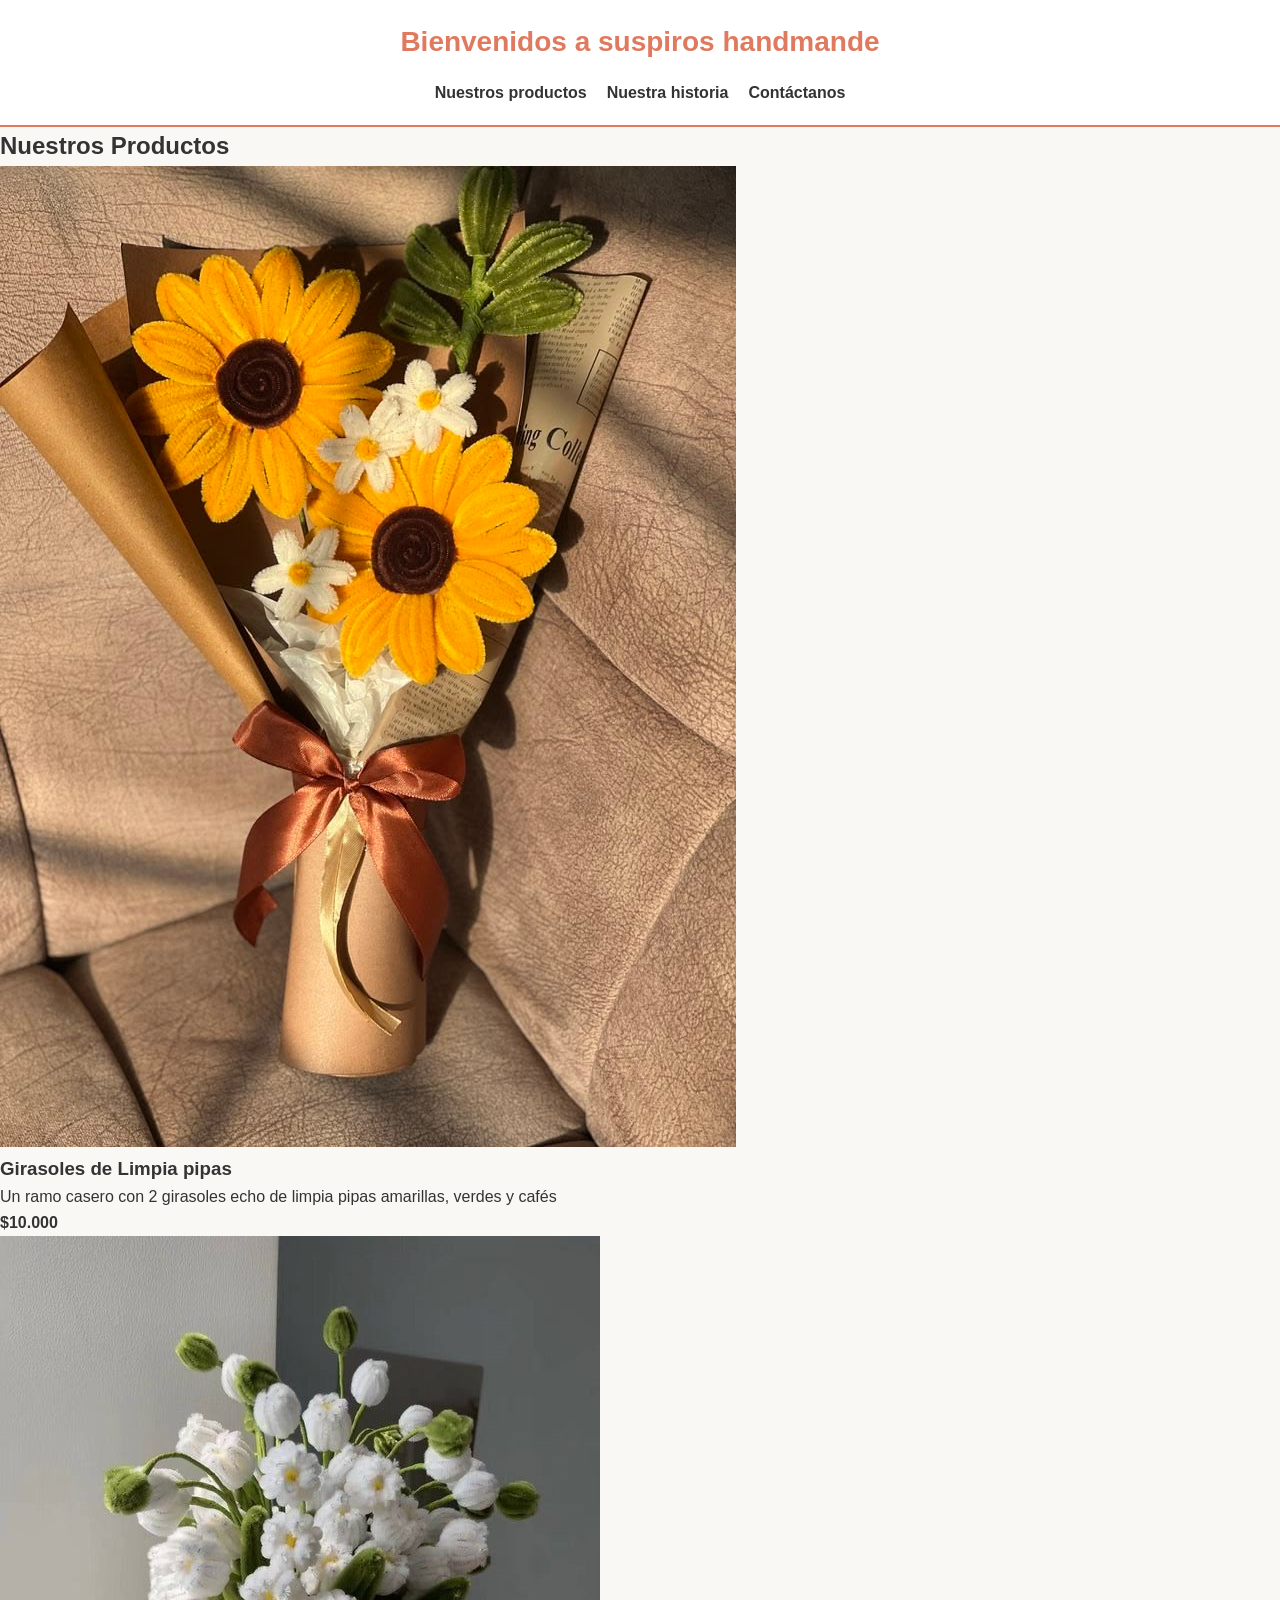
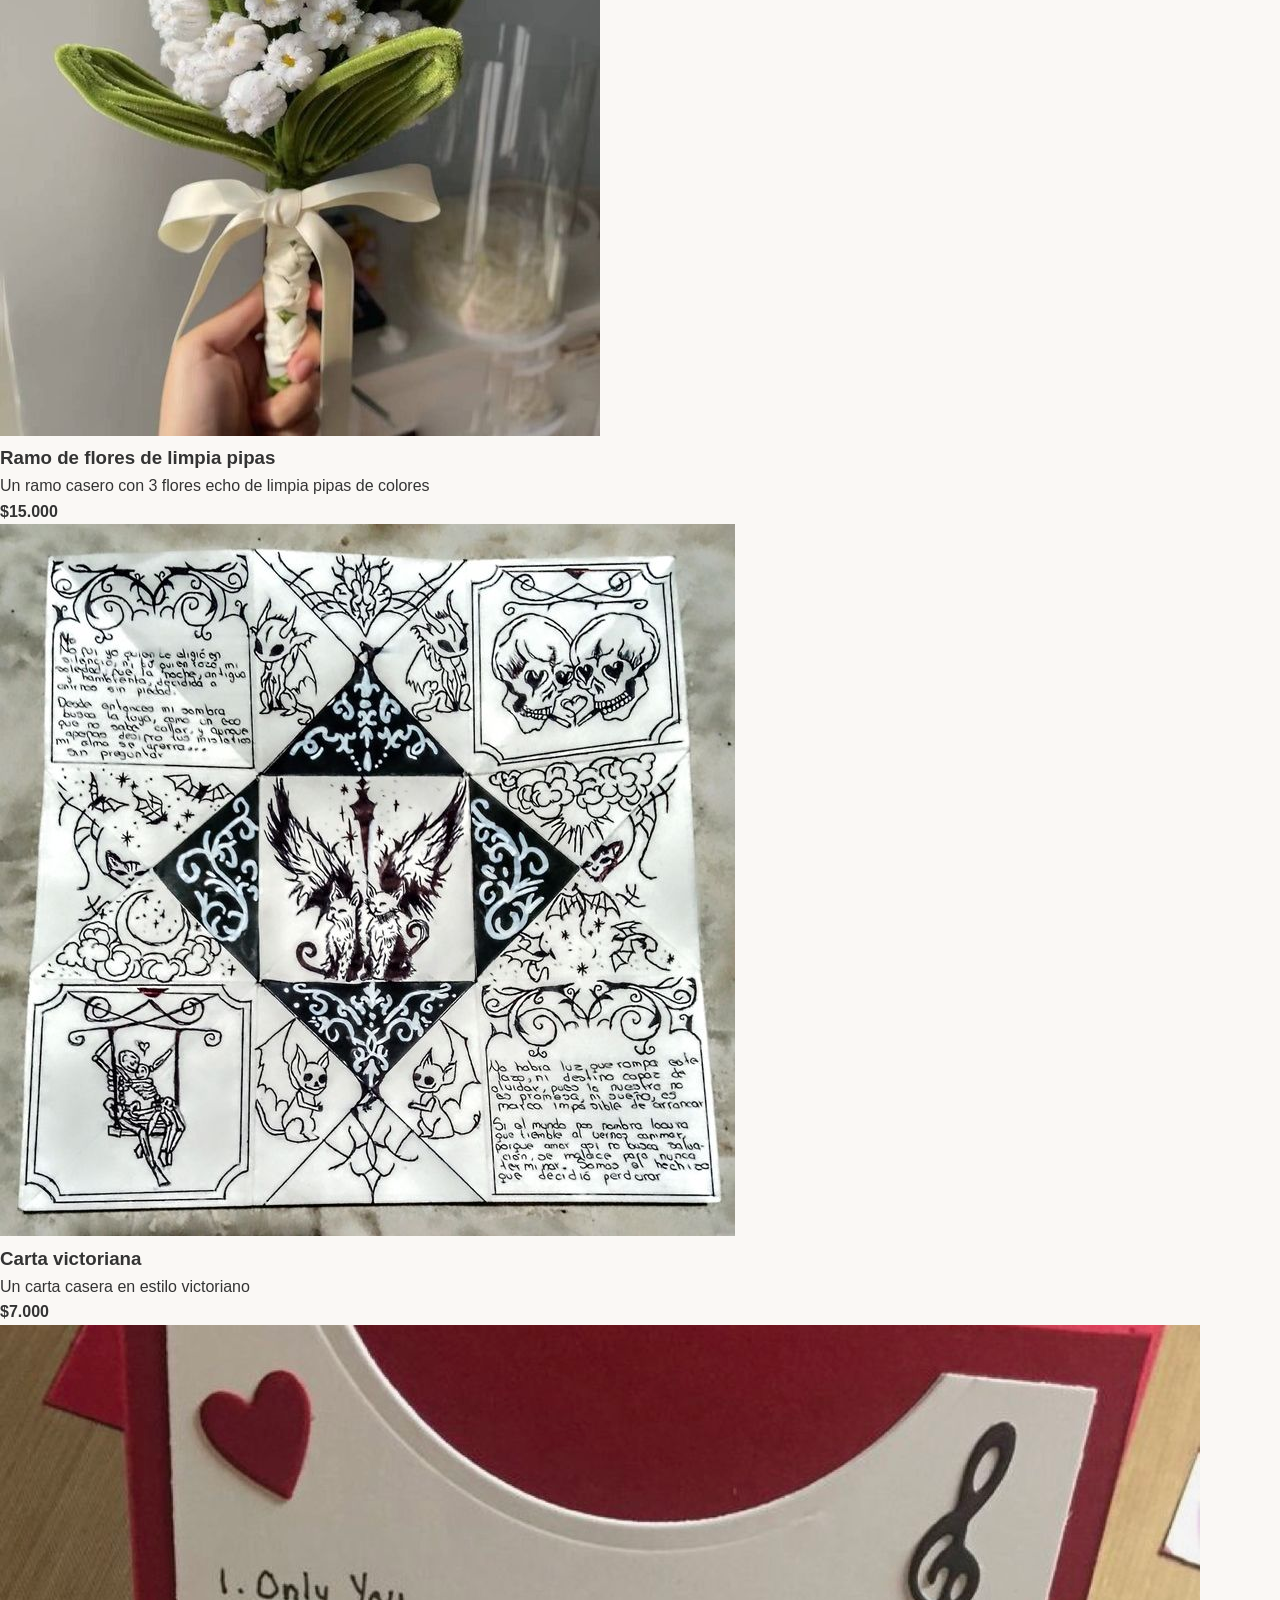
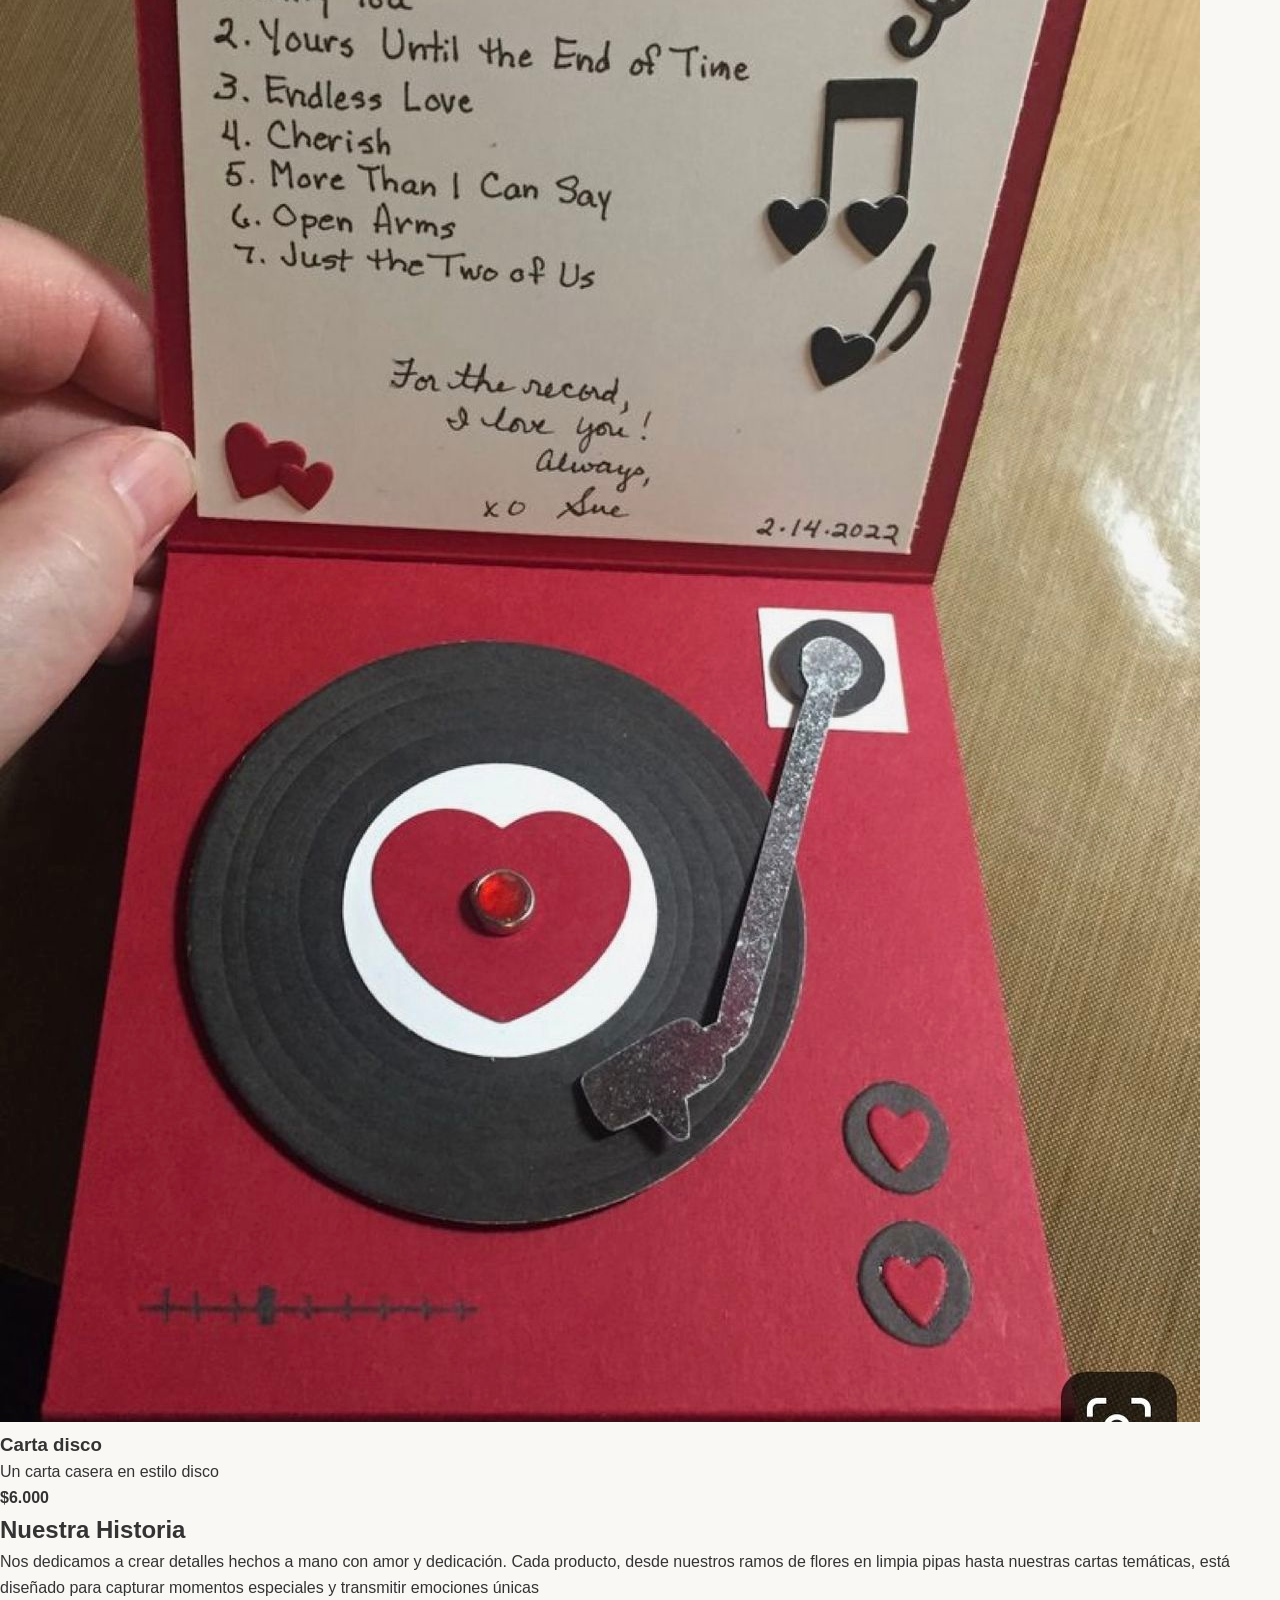
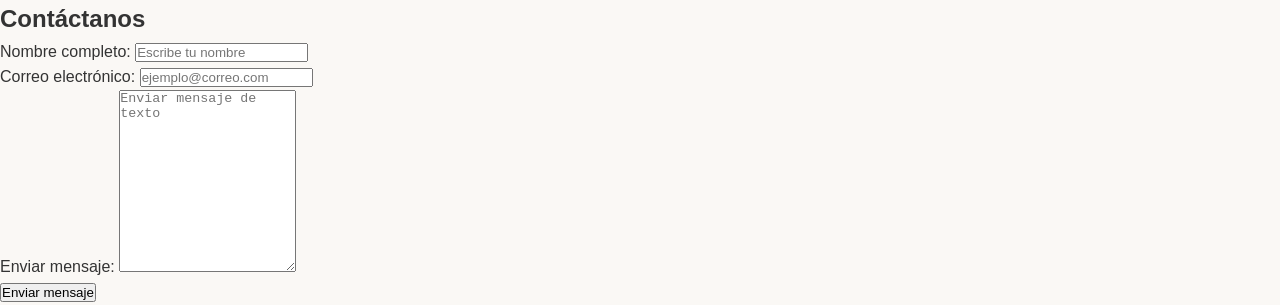
==== index.html @ 6c85f87e "Se corrigio la barra de navegación html y se colocaron los estilos en css de la barra de navegación" ====
<!DOCTYPE html>
<html lang="es">
<head>
    <meta charset="UTF-8">
    <meta name="viewport" content="width=device-width, initial-scale=1.0">
    <title>Suspiros handmade</title>
    <link rel="stylesheet" href="style.css">
</head>
<body>
    <header>
        <!--Nombre inicial-->
        <h1>Bienvenidos a suspiros handmande</h1>
      <!--Listado de secciónes de la pagina-->
       <nav class="la-navegacion">
        <ul class="menu-lista">
            <li><a href="#productos">Nuestros productos</a></li>
            <li><a href="#sobre-nosotros">Nuestra historia</a></li>
            <li><a href="#contacto">Contáctanos</a></li>
        </ul>
        </nav>
    </header>
   <!--Sección de productos-->
     <section id="productos">
        <h2>Nuestros Productos</h2>
        <!--Tarjeta de producto numero 1-->
        <div class="tarjeta-producto">
            <article class="contenido-producto">
            <img src="girasoles.jpg" alt="vista del producto 1">
            <h3>Girasoles de Limpia pipas</h3>
            <p>Un ramo casero con 2 girasoles echo de limpia pipas amarillas, verdes y cafés</p>
            <p><strong>$10.000</strong></p>
        </article>
        </div>

        <!--Tarjeta de producto numero 2-->
        <div class="tarjeta-producto">
            <article class="contenido-producto">
            <img src="Lirios.jpg" alt="vista del producto 2">
            <h3>Ramo de flores de limpia pipas</h3>
            <p>Un ramo casero con 3 flores echo de limpia pipas de colores</p>
            <p><strong>$15.000</strong></p>
            </article>
        </div>

        <!--Tarjeta de producto numero 3-->
        <div class="tarjeta-producto">
            <article class="contenido-producto">
            <img src="carta.jpg" alt="vista del producto 3">
            <h3>Carta victoriana</h3>
            <p>Un carta casera en estilo victoriano</p>
            <p><strong>$7.000</strong></p>
            </article>
        </div>

        <div class="tarjeta-producto">
            <article class="contenido-producto">
                <img src="Disco.jpg" alt="vista del producto 4">
                <h3>Carta disco</h3>
                <p>Un carta casera en estilo disco</p>
                <p><strong>$6.000</strong></p>
            </article>
        </div>
     </section>

     <!--Sección sobre nosotros o nuerstra historia-->
     <section id="sobre-nosotros">
        <h2><strong>Nuestra Historia</strong></h2>
        <article class="historia-contenido">
            <p>Nos dedicamos a crear detalles hechos a mano con amor y dedicación. 
                    Cada producto, desde nuestros ramos de flores en limpia pipas hasta nuestras cartas temáticas, 
                    está diseñado para capturar momentos especiales y transmitir emociones únicas</p>

        </article>

     </section>

      <!--Sección de contacto-->
      <section id="contacto">
       <h2>Contáctanos</h2> 
       <form action="#" method="post">
        <div>
            <label for="nombre">Nombre completo:</label>
            <input type="text" id="nombre" name="nombre" placeholder="Escribe tu nombre" required>
        </div>

        <div>
            <label for="email">Correo electrónico:</label>
            <input type="email" id="email" name="email" placeholder="ejemplo@correo.com" required>
        </div>

        <div>
            <label for="mensaje">Enviar mensaje:</label>
            <textarea id="mensaje" name="mensaje" rows="12" placeholder="Enviar mensaje de texto" required></textarea>
         </div>

         <button type="submit">Enviar mensaje</button>
       </form>
      </section>
  </body>
</html>
---- style.css ----
/*Quitando margenes de la pagina creados por defecto*/
*{
    margin: 0;
    padding: 0;
    box-sizing: border-box;
}
/*Estilos principales o generales para la pagina*/
body {
    font-family: 'Segoe UI', sans-serif, Tahoma, Verdana;
    background-color: #FAF8F5;
    color: #333333;
    line-height: 1.6;
}
/*Estilos para la cabecera y el titulo principal*/
header{
    background-color: #ffffff;
    text-align: center;
    padding: 20px 0;
    border-bottom: 2px solid #E07A5F;
}

header h1 {
    color: #E07A5F;
    font-size: 28px;
    margin-bottom: 15px;
}

/*Estilos para la barra de navegación y alineación*/
nav ul {
    list-style: none;
    display: flex; 
    justify-content: center;
    gap: 20px;
}

nav a {
    text-decoration: none;
    color: #333333;
    font-weight: bold;
    font-size: 16px;
    transition: color 0.3s ease;
}

nav a:hover {
    color: #E07A5F;
}
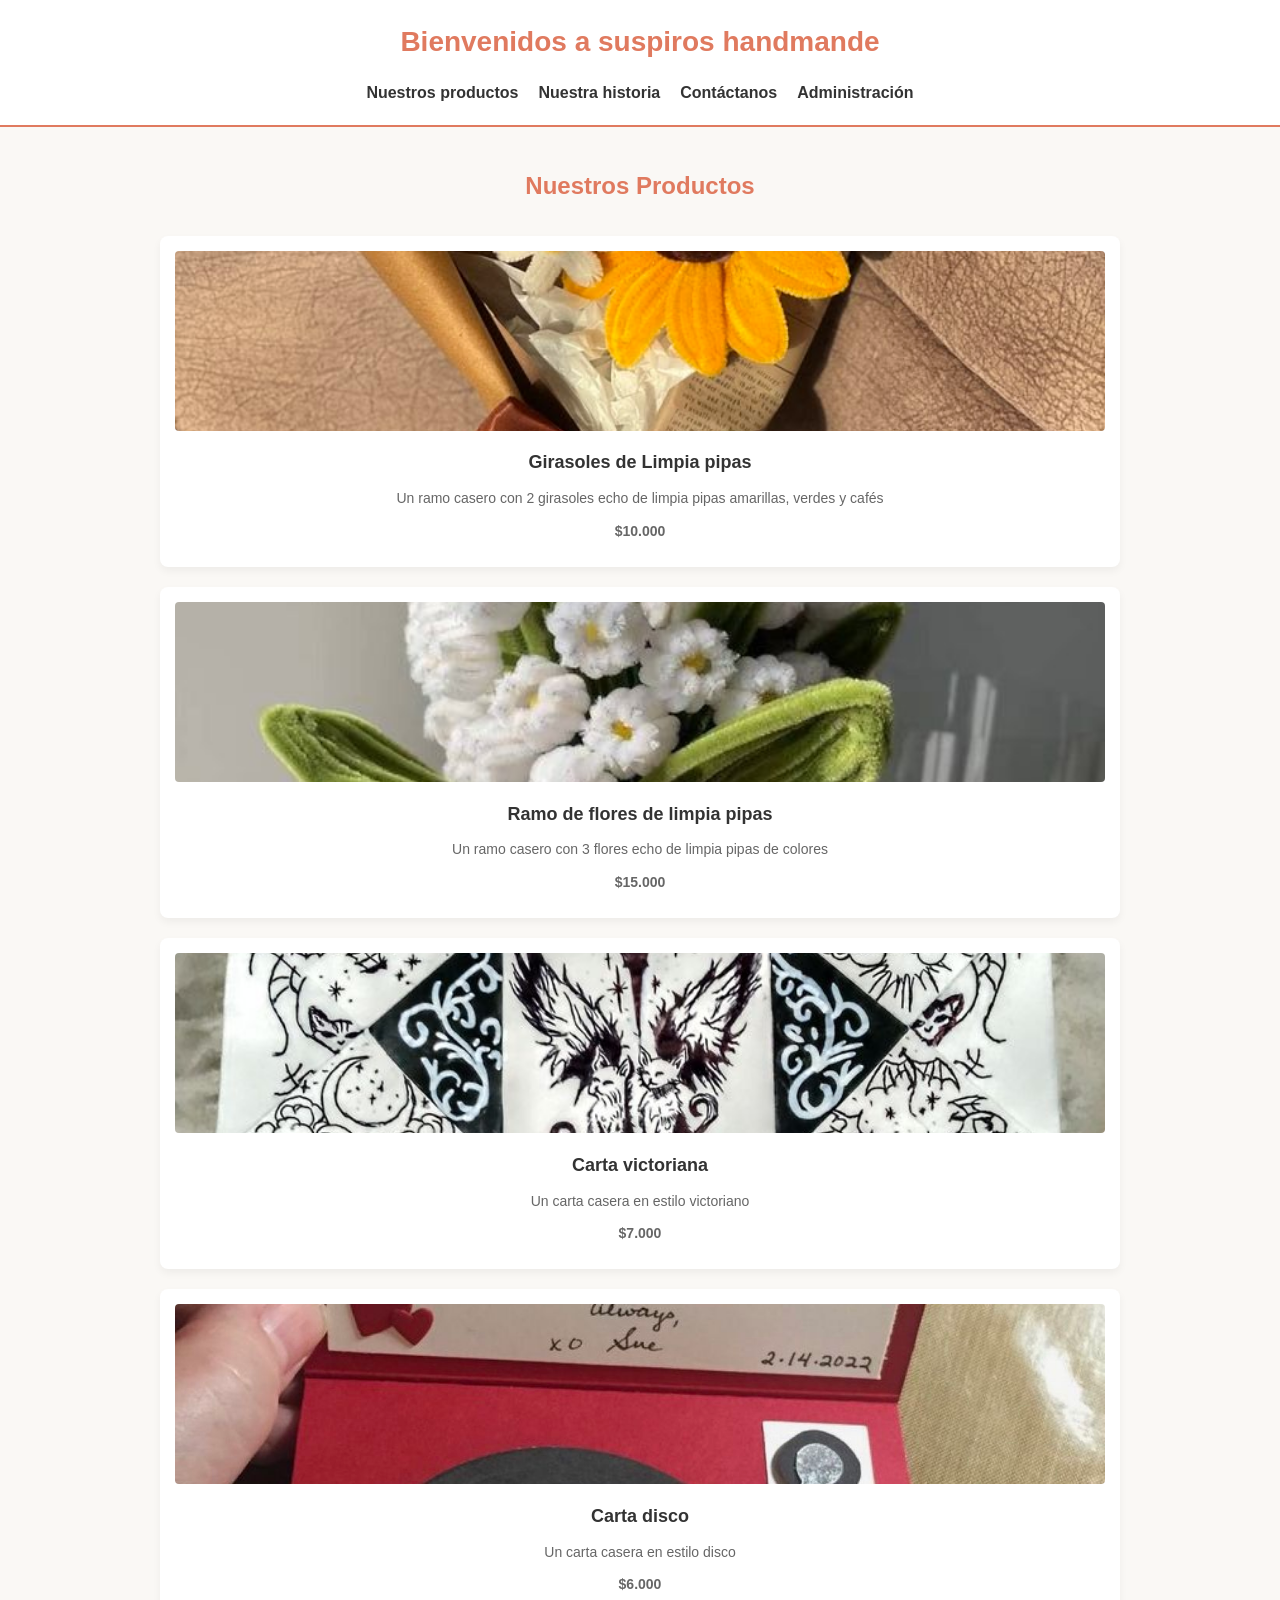
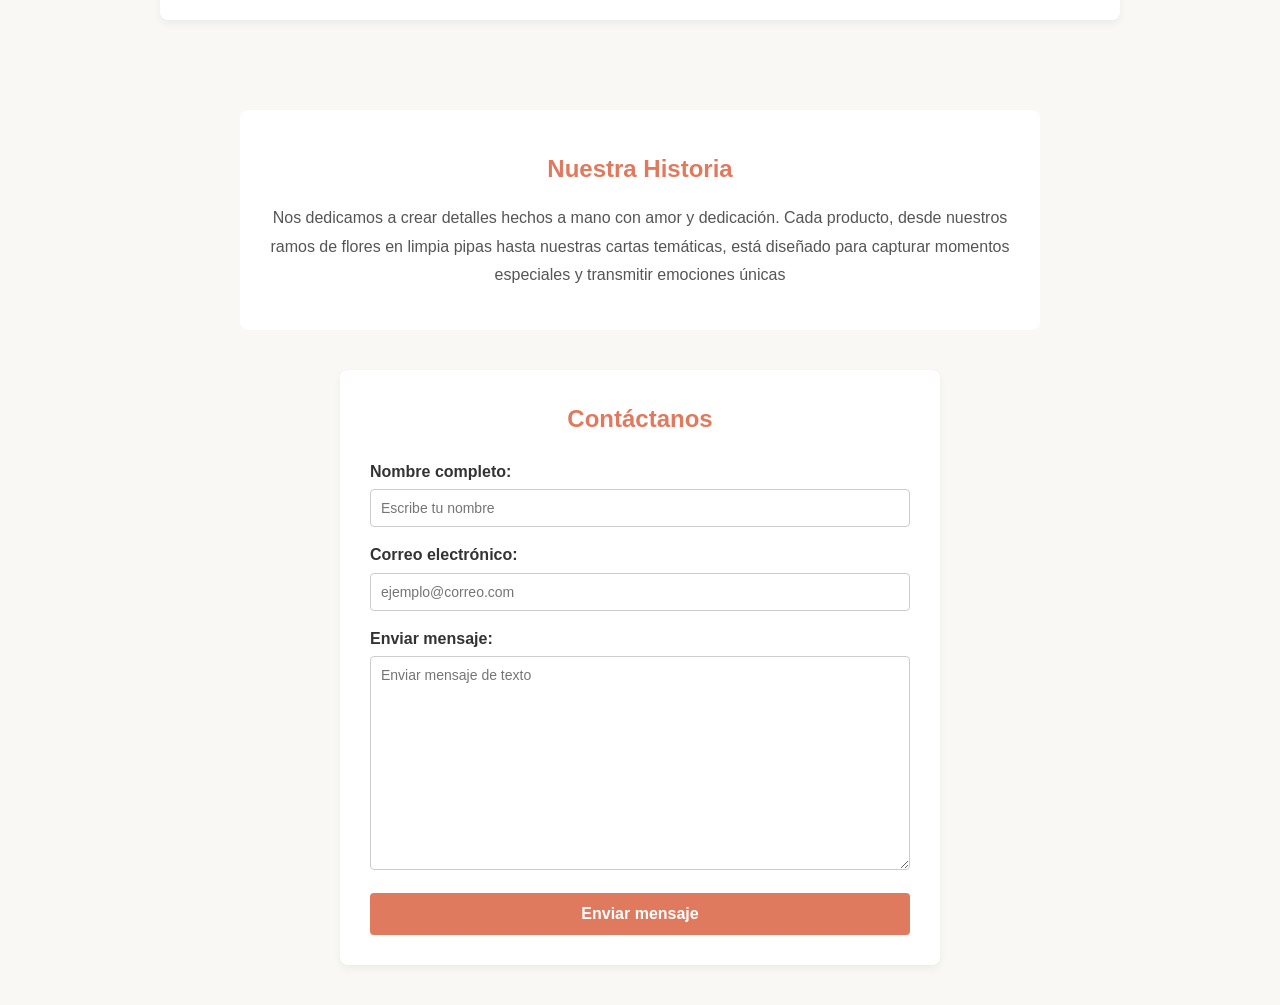
==== commit a2afb7bf: "Se agrego la parte de administración con su debido formato de inicio de sessión" ====
--- a/index.html
+++ b/index.html
@@ -16,6 +16,7 @@
             <li><a href="#productos">Nuestros productos</a></li>
             <li><a href="#sobre-nosotros">Nuestra historia</a></li>
             <li><a href="#contacto">Contáctanos</a></li>
+            <li><a href="admin.html">Administración</a></li>
         </ul>
         </nav>
     </header>
--- a/style.css
+++ b/style.css
@@ -45,5 +45,224 @@
     color: #E07A5F;
 }
 
-
-
+/*Estilos de vista de pagina y productos*/
+#productos {
+    padding: 40px 20px;
+    max-width: 1000px;
+    margin: 0 auto;
+}
+
+#productos h2 {
+    text-align: center;
+    color: #E07A5F;
+    margin-bottom: 30px;
+}
+
+/* Contenedor en cuadrícula para las tarjetas de los productos */
+.tarjeta-producto {
+    background-color: #ffffff;
+    border-radius: 8px;
+    box-shadow: 0 4px 8px rgba(0, 0, 0, 0.05);
+    overflow: hidden;
+    margin-bottom: 20px;
+    transition: transform 0.3s ease;
+}
+
+.tarjeta-producto:hover {
+    transform: translateY(-5px);
+}
+
+.contenido-producto {
+    padding: 15px;
+    text-align: center;
+}
+
+.contenido-producto img {
+    width: 100%;
+    height: 180px;
+    object-fit: cover;
+    border-radius: 4px;
+}
+
+.contenido-producto h3 {
+    font-size: 18px;
+    margin: 10px 0;
+    color: #333333;
+}
+
+.contenido-producto p {
+    color: #666666;
+    font-size: 14px;
+    margin-bottom: 10px;
+}
+
+/*Estilos para la sección Nuestra Historia */
+#sobre-nosotros {
+    background-color: #ffffff;
+    padding: 40px 20px;
+    max-width: 800px;
+    margin: 30px auto;
+    border-radius: 8px;
+    text-align: center;
+}
+
+#sobre-nosotros h2 {
+    color: #E07A5F;
+    margin-bottom: 15px;
+}
+
+#sobre-nosotros p {
+    color: #555555;
+    font-size: 16px;
+    line-height: 1.8;
+}
+
+/*Estilos para el Formulario de Contacto */
+#contacto {
+    max-width: 600px;
+    margin: 40px auto;
+    background-color: #ffffff;
+    padding: 30px;
+    border-radius: 8px;
+    box-shadow: 0 4px 8px rgba(0, 0, 0, 0.05);
+}
+
+#contacto h2 {
+    color: #E07A5F;
+    text-align: center;
+    margin-bottom: 20px;
+}
+
+#contacto div {
+    margin-bottom: 15px;
+}
+
+#contacto label {
+    display: block;
+    margin-bottom: 5px;
+    font-weight: bold;
+    color: #333333;
+}
+
+#contacto input,
+#contacto textarea {
+    width: 100%;
+    padding: 10px;
+    border: 1px solid #cccccc;
+    border-radius: 4px;
+    font-size: 14px;
+    font-family: inherit;
+}
+
+#contacto input:focus,
+#contacto textarea:focus {
+    outline: none;
+    border-color: #E07A5F;
+}
+
+#contacto button {
+    width: 100%;
+    background-color: #E07A5F;
+    color: #ffffff;
+    border: none;
+    padding: 12px;
+    font-size: 16px;
+    font-weight: bold;
+    border-radius: 4px;
+    cursor: pointer;
+    transition: background-color 0.3s ease;
+}
+
+#contacto button:hover {
+    background-color: #d06a4f;
+}
+
+/*Estilos que son aparte solo para la vista de Admin o Login */
+.body-admin {
+    display: flex;
+    justify-content: center;
+    align-items: center;
+    height: 100vh;
+    background-color: #FAF8F5;
+}
+
+.login-box {
+    background-color: #ffffff;
+    padding: 40px;
+    border-radius: 12px;
+    box-shadow: 0 8px 16px rgba(0, 0, 0, 0.08);
+    width: 100%;
+    max-width: 400px;
+    text-align: center;
+}
+
+.login-box h1 {
+    color: #E07A5F;
+    font-size: 24px;
+    margin-bottom: 5px;
+}
+
+.login-box h2 {
+    font-size: 16px;
+    color: #666666;
+    margin-bottom: 20px;
+}
+
+.login-box p {
+    font-size: 14px;
+    color: #888888;
+    margin-bottom: 25px;
+}
+
+.campo-form {
+    text-align: left;
+    margin-bottom: 15px;
+}
+
+.campo-form label {
+    display: block;
+    font-weight: bold;
+    font-size: 14px;
+    margin-bottom: 5px;
+    color: #333333;
+}
+
+.campo-form input {
+    width: 100%;
+    padding: 10px;
+    border: 1px solid #cccccc;
+    border-radius: 4px;
+    font-size: 14px;
+}
+
+.btn-login {
+    width: 100%;
+    background-color: #E07A5F;
+    color: #ffffff;
+    border: none;
+    padding: 12px;
+    font-size: 16px;
+    font-weight: bold;
+    border-radius: 4px;
+    cursor: pointer;
+    margin-top: 10px;
+    transition: background-color 0.3s ease;
+}
+
+.btn-login:hover {
+    background-color: #d06a4f;
+}
+
+.volver-home {
+    margin-top: 20px;
+}
+
+.volver-home a {
+    color: #E07A5F;
+    text-decoration: none;
+    font-size: 14px;
+}
+
+.volver-home a:hover {
+    text-decoration: underline;
+}
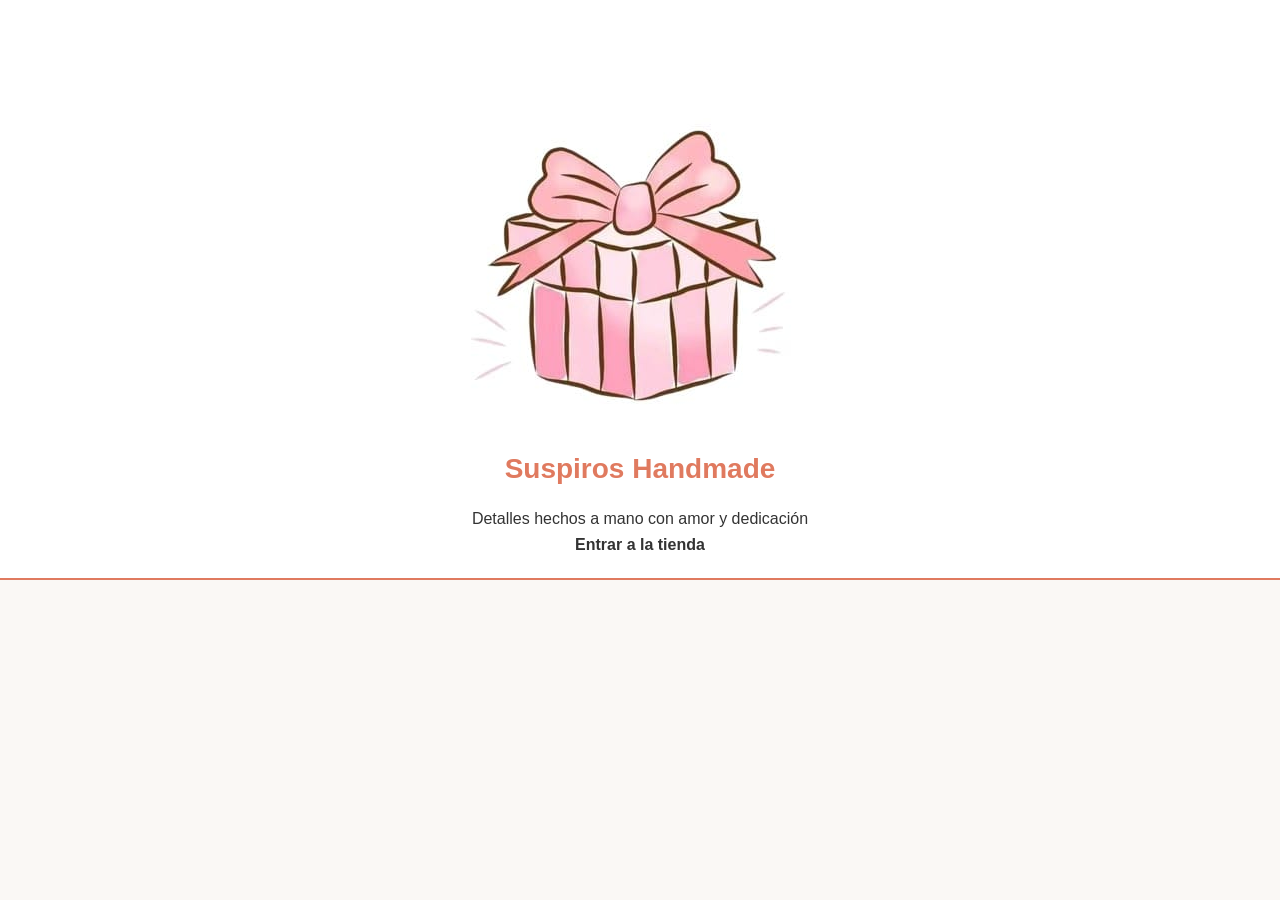
==== commit 83bc612d: "Agregada la portada principal y estructurados los archivos" ====
--- a/index.html
+++ b/index.html
@@ -3,99 +3,24 @@
 <head>
     <meta charset="UTF-8">
     <meta name="viewport" content="width=device-width, initial-scale=1.0">
-    <title>Suspiros handmade</title>
+    <title>Suspiros Handmade - Inicio</title>
     <link rel="stylesheet" href="style.css">
 </head>
 <body>
-    <header>
-        <!--Nombre inicial-->
-        <h1>Bienvenidos a suspiros handmande</h1>
-      <!--Listado de secciónes de la pagina-->
-       <nav class="la-navegacion">
-        <ul class="menu-lista">
-            <li><a href="#productos">Nuestros productos</a></li>
-            <li><a href="#sobre-nosotros">Nuestra historia</a></li>
-            <li><a href="#contacto">Contáctanos</a></li>
-            <li><a href="admin.html">Administración</a></li>
-        </ul>
+    <header class="portada-header">
+        <div class="logo-contenedor">
+            <!-- Imagen principal de la marca -->
+            <img src="logo.jpeg" alt="Logo de Suspiros Handmade">
+        </div>
+        <h1>Suspiros Handmade</h1>
+        <p class="slogan">Detalles hechos a mano con amor y dedicación</p>
+        
+        <!-- Botón para el acceso directo hacia la tienda -->
+        <nav class="portada-nav">
+            <a href="tienda.html" class="btn-entrar">Entrar a la tienda</a>
         </nav>
     </header>
-   <!--Sección de productos-->
-     <section id="productos">
-        <h2>Nuestros Productos</h2>
-        <!--Tarjeta de producto numero 1-->
-        <div class="tarjeta-producto">
-            <article class="contenido-producto">
-            <img src="girasoles.jpg" alt="vista del producto 1">
-            <h3>Girasoles de Limpia pipas</h3>
-            <p>Un ramo casero con 2 girasoles echo de limpia pipas amarillas, verdes y cafés</p>
-            <p><strong>$10.000</strong></p>
-        </article>
-        </div>
 
-        <!--Tarjeta de producto numero 2-->
-        <div class="tarjeta-producto">
-            <article class="contenido-producto">
-            <img src="Lirios.jpg" alt="vista del producto 2">
-            <h3>Ramo de flores de limpia pipas</h3>
-            <p>Un ramo casero con 3 flores echo de limpia pipas de colores</p>
-            <p><strong>$15.000</strong></p>
-            </article>
-        </div>
-
-        <!--Tarjeta de producto numero 3-->
-        <div class="tarjeta-producto">
-            <article class="contenido-producto">
-            <img src="carta.jpg" alt="vista del producto 3">
-            <h3>Carta victoriana</h3>
-            <p>Un carta casera en estilo victoriano</p>
-            <p><strong>$7.000</strong></p>
-            </article>
-        </div>
-
-        <div class="tarjeta-producto">
-            <article class="contenido-producto">
-                <img src="Disco.jpg" alt="vista del producto 4">
-                <h3>Carta disco</h3>
-                <p>Un carta casera en estilo disco</p>
-                <p><strong>$6.000</strong></p>
-            </article>
-        </div>
-     </section>
-
-     <!--Sección sobre nosotros o nuerstra historia-->
-     <section id="sobre-nosotros">
-        <h2><strong>Nuestra Historia</strong></h2>
-        <article class="historia-contenido">
-            <p>Nos dedicamos a crear detalles hechos a mano con amor y dedicación. 
-                    Cada producto, desde nuestros ramos de flores en limpia pipas hasta nuestras cartas temáticas, 
-                    está diseñado para capturar momentos especiales y transmitir emociones únicas</p>
-
-        </article>
-
-     </section>
-
-      <!--Sección de contacto-->
-      <section id="contacto">
-       <h2>Contáctanos</h2> 
-       <form action="#" method="post">
-        <div>
-            <label for="nombre">Nombre completo:</label>
-            <input type="text" id="nombre" name="nombre" placeholder="Escribe tu nombre" required>
-        </div>
-
-        <div>
-            <label for="email">Correo electrónico:</label>
-            <input type="email" id="email" name="email" placeholder="ejemplo@correo.com" required>
-        </div>
-
-        <div>
-            <label for="mensaje">Enviar mensaje:</label>
-            <textarea id="mensaje" name="mensaje" rows="12" placeholder="Enviar mensaje de texto" required></textarea>
-         </div>
-
-         <button type="submit">Enviar mensaje</button>
-       </form>
-      </section>
-  </body>
+    <script src="script.js"></script>
+</body>
 </html>
--- a/style.css
+++ b/style.css
@@ -265,4 +265,18 @@
 
 .volver-home a:hover {
     text-decoration: underline;
+}
+
+/* Estilo para teléfonos */
+@media (max-width: 600px) {
+    nav ul {
+        flex-direction: column;
+        gap: 10px;
+        padding: 0;
+        align-items: center;
+    }
+
+    header {
+        padding: 15px 10px;
+    }
 }
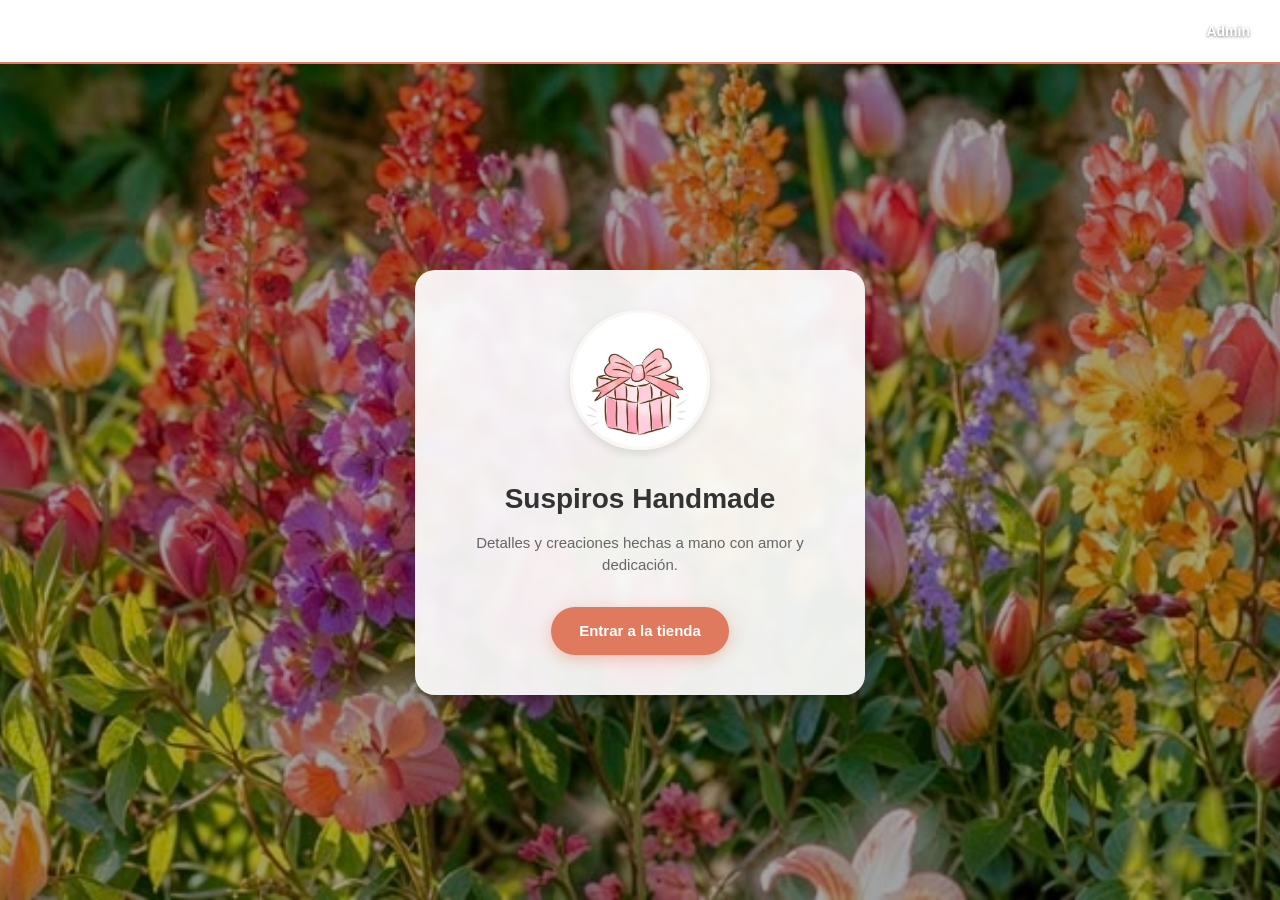
==== commit d73a3067: "Agregada la portada con fondo de flores y logo" ====
--- a/index.html
+++ b/index.html
@@ -3,23 +3,31 @@
 <head>
     <meta charset="UTF-8">
     <meta name="viewport" content="width=device-width, initial-scale=1.0">
-    <title>Suspiros Handmade - Inicio</title>
+    <title>Suspiros Handmade - Bienvenidos</title>
     <link rel="stylesheet" href="style.css">
 </head>
-<body>
-    <header class="portada-header">
-        <div class="logo-contenedor">
-            <!-- Imagen principal de la marca -->
-            <img src="logo.jpeg" alt="Logo de Suspiros Handmade">
+<body class="body-portada">
+
+    <!-- Enlace discreto de administración en la esquina superior -->
+    <header class="header-minimal">
+        <a href="admin.html" class="link-admin">Admin</a>
+    </header>
+
+    <!-- Contenedor principal centrado -->
+    <main class="portada-centro">
+        <div class="tarjeta-bienvenida">
+            <!-- Tu logo real -->
+            <img src="logo.jpeg" alt="Logo Suspiros Handmade" class="logo-portada">
+            
+            <h1>Suspiros Handmade</h1>
+            <p>Detalles y creaciones hechas a mano con amor y dedicación.</p>
+            
+            <!-- Botón de acceso directo a la tienda -->
+            <div class="contenedor-boton">
+                <a href="tienda.html" class="btn-entrar-tienda">Entrar a la tienda</a>
+            </div>
         </div>
-        <h1>Suspiros Handmade</h1>
-        <p class="slogan">Detalles hechos a mano con amor y dedicación</p>
-        
-        <!-- Botón para el acceso directo hacia la tienda -->
-        <nav class="portada-nav">
-            <a href="tienda.html" class="btn-entrar">Entrar a la tienda</a>
-        </nav>
-    </header>
+    </main>
 
     <script src="script.js"></script>
 </body>
--- a/style.css
+++ b/style.css
@@ -279,4 +279,98 @@
     header {
         padding: 15px 10px;
     }
+}
+
+/* Estilo para el index o la portada de la pagina*/
+/*Fondo de flores para la portada*/
+
+.body-portada {
+    /* Carga la imagen de flores con un filtro oscuro semitransparente encima */
+    background-image: linear-gradient(rgba(0, 0, 0, 0.35), rgba(0, 0, 0, 0.35)), url('fondo.jpg');
+    background-size: cover;
+    background-position: center;
+    background-repeat: no-repeat;
+    min-height: 100vh;
+    display: flex;
+    flex-direction: column;
+}
+
+.header-minimal {
+    display: flex;
+    justify-content: flex-end;
+    padding: 20px 30px;
+}
+
+.link-admin {
+    color: #ffffff;
+    text-decoration: none;
+    font-size: 14px;
+    font-weight: 600;
+    text-shadow: 0 1px 3px rgba(0, 0, 0, 0.5);
+    transition: color 0.3s ease;
+}
+
+.link-admin:hover {
+    color: #ffd166;
+}
+
+.portada-centro {
+    flex: 1;
+    display: flex;
+    justify-content: center;
+    align-items: center;
+    padding: 20px;
+}
+
+.tarjeta-bienvenida {
+    /* Fondo blanco con transparencia y efecto de desenfoque por detrás */
+    background-color: rgba(255, 255, 255, 0.92);
+    backdrop-filter: blur(5px);
+    max-width: 450px;
+    width: 100%;
+    padding: 40px 30px;
+    border-radius: 20px;
+    box-shadow: 0 15px 35px rgba(0, 0, 0, 0.2);
+    text-align: center;
+}
+
+.logo-portada {
+    width: 140px;
+    height: 140px;
+    object-fit: cover;
+    border-radius: 50%;
+    margin-bottom: 20px;
+    box-shadow: 0 4px 10px rgba(0, 0, 0, 0.1);
+    border: 3px solid #FAF8F5;
+}
+
+.tarjeta-bienvenida h1 {
+    font-size: 28px;
+    color: #333333;
+    margin-bottom: 10px;
+}
+
+.tarjeta-bienvenida p {
+    color: #666666;
+    font-size: 15px;
+    margin-bottom: 30px;
+    line-height: 1.5;
+}
+
+.btn-entrar-tienda {
+    background-color: #E07A5F;
+    color: #ffffff;
+    padding: 12px 28px;
+    border-radius: 25px;
+    text-decoration: none;
+    font-weight: bold;
+    font-size: 15px;
+    box-shadow: 0 4px 15px rgba(224, 122, 95, 0.4);
+    transition: transform 0.3s ease, background-color 0.3s ease;
+    display: inline-block;
+}
+
+.btn-entrar-tienda:hover {
+    transform: translateY(-2px);
+    background-color: #d06a4f;
 }
